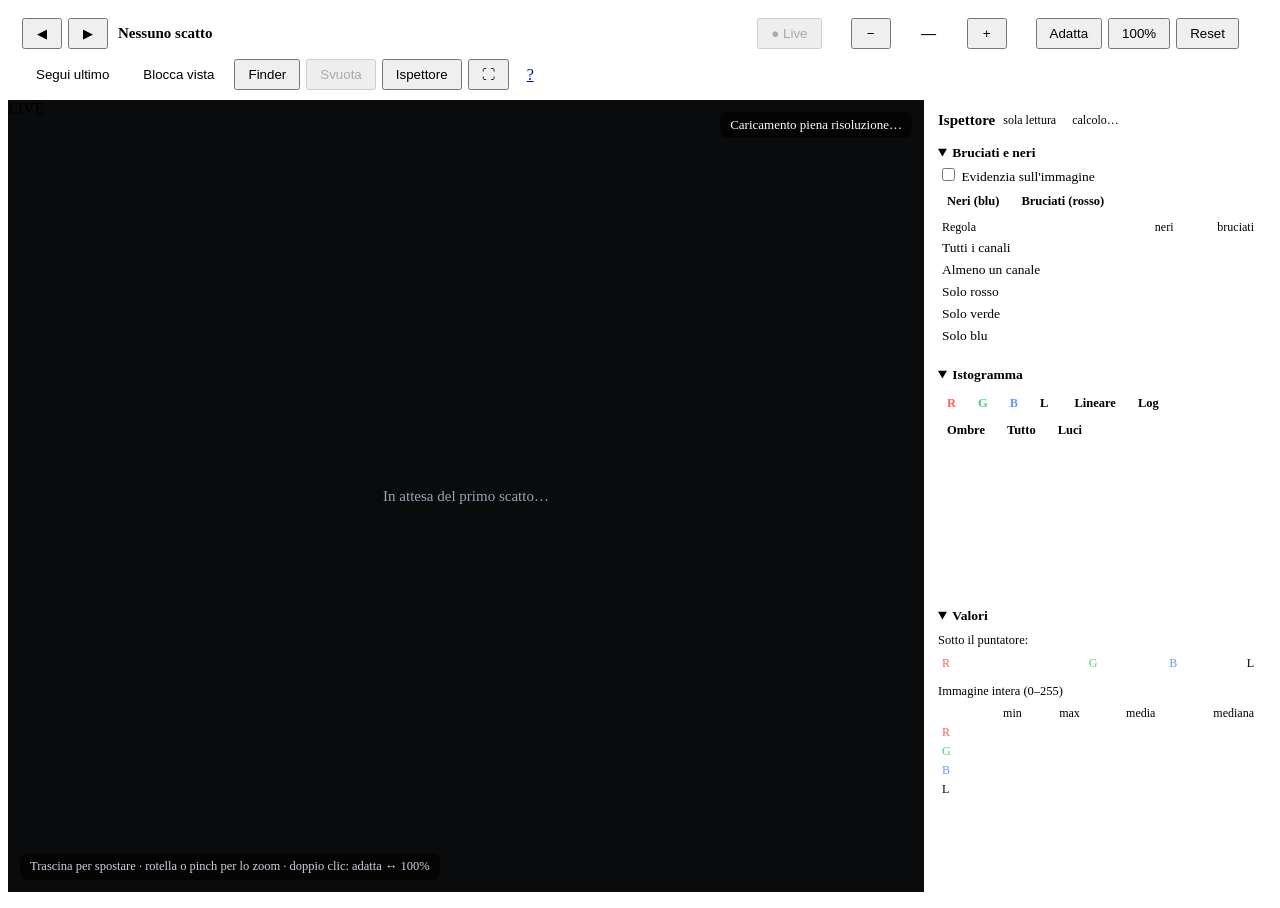
==== web/viewer.html @ 1d959c4a "Focus Stack 1.1.0: pile più affidabili, movimenti sicuri, firmware build 5, guida nell'app Comprende" ====
<!doctype html>
<html lang="it" data-theme="dark">
<head>
<meta charset="utf-8">
<meta name="viewport" content="width=device-width, initial-scale=1">
<title>Visualizzatore</title>
<meta name="theme-color" content="#0d1117">
<link rel="icon" href="/icon.svg" type="image/svg+xml">
<link rel="stylesheet" href="/style.css">
<style>
  html, body { height: 100%; overflow: hidden; }
  body { display: grid; grid-template-rows: auto 1fr auto; grid-template-columns: minmax(0, 1fr); }
  .vbar { display: flex; align-items: center; gap: 10px; padding: 10px 14px; background: var(--card);
    border-bottom: 1px solid var(--line); flex-wrap: wrap; }
  .vbar .group { display: flex; align-items: center; gap: 6px; flex-wrap: wrap; }
  .vbar .sep { width: 1px; height: 26px; background: var(--line); margin: 0 4px; }
  .vtitle { display: flex; flex-direction: column; min-width: 0; margin-right: auto; }
  .vtitle b { font-size: 15px; white-space: nowrap; overflow: hidden; text-overflow: ellipsis; }
  .vtitle span { font-size: 13px; color: var(--text-2); font-variant-numeric: tabular-nums; }
  .zoom-val { min-width: 64px; text-align: center; font-weight: 700; font-variant-numeric: tabular-nums; font-size: 15px; }
  .btn.vb { min-width: 40px; padding: 6px 12px; }
  .btn.vb[aria-pressed="true"] { background: var(--accent); color: var(--accent-ink); border-color: transparent; }
  .btn.vb#liveview[aria-pressed="true"] { background: transparent; border-color: var(--bad); color: var(--bad); }

  .stage { position: relative; overflow: hidden; background: #0a0b0d; cursor: grab; touch-action: none; user-select: none; -webkit-user-select: none; }
  :root[data-theme="light"] .stage { background: #2a2d33; }
  .stage.dragging { cursor: grabbing; }
  .stage img { position: absolute; left: 0; top: 0; transform-origin: 0 0; max-width: none; will-change: transform;
    -webkit-user-drag: none; image-rendering: auto; }
  .stage img.pixelated { image-rendering: pixelated; }
  .stage .msg { position: absolute; inset: 0; display: grid; place-items: center; color: #9aa4b2; font-size: 15px; pointer-events: none; }
  .loading { position: absolute; top: 12px; right: 12px; font-size: 13px; padding: 5px 10px; border-radius: 8px;
    background: rgba(0,0,0,.6); color: #fff; pointer-events: none; }
  .notice { position: absolute; top: 12px; left: 50%; transform: translateX(-50%); max-width: calc(100% - 24px);
    font-size: 14px; padding: 8px 14px; border-radius: 8px; background: var(--bad-strong); color: #fff; pointer-events: none; }
  .stage .live-badge { top: 12px; left: 12px; pointer-events: none; }
  .help { position: absolute; left: 12px; bottom: 12px; font-size: 12.5px; color: #c9d1dc; background: rgba(0,0,0,.55);
    padding: 6px 10px; border-radius: 8px; pointer-events: none; }

  .strip { display: flex; gap: 6px; overflow-x: auto; padding: 8px 10px; background: var(--card); border-top: 1px solid var(--line); }
  .strip button { flex: none; width: 92px; height: 62px; padding: 0; border-radius: 6px; border: 2px solid transparent;
    background: #000; cursor: pointer; position: relative; overflow: hidden; }
  .strip button img { width: 100%; height: 100%; object-fit: cover; display: block; }
  .strip button.active { border-color: var(--accent); }
  .strip button span { position: absolute; left: 3px; bottom: 2px; font-size: 11px; font-weight: 700; color: #fff;
    text-shadow: 0 1px 2px #000; font-variant-numeric: tabular-nums; }

  /* immagine + Ispettore a destra */
  .vmain { display: grid; grid-template-columns: minmax(0, 1fr) auto; min-height: 0; }
  .stage canvas.clipmask { position: absolute; left: 0; top: 0; transform-origin: 0 0; pointer-events: none; will-change: transform; }
  .stage canvas.clipmask.pixelated { image-rendering: pixelated; }
  .insp { width: 320px; overflow-y: auto; background: var(--card); border-left: 1px solid var(--line); padding: 12px 14px 18px;
    font-size: 13.5px; }
  .insp h3 { display: flex; align-items: center; gap: 8px; font-size: 15px; margin: 0 0 4px; }
  .insp h3 small { font-size: 12px; font-weight: 500; color: var(--muted); }
  .insp details { border-top: 1px solid var(--line); padding: 8px 0 4px; }
  .insp summary { cursor: pointer; font-weight: 650; color: var(--text); padding: 4px 0; }
  .insp .muted { color: var(--muted); font-size: 12.5px; line-height: 1.4; margin: 4px 0; }
  .insp .warn-note { color: var(--warn); font-size: 12.5px; line-height: 1.4; margin: 4px 0; }
  .insp .chips { display: flex; flex-wrap: wrap; gap: 4px; margin: 6px 0; }
  .insp .chip-btn { font: inherit; font-size: 12.5px; font-weight: 600; padding: 3px 9px; border-radius: 999px; cursor: pointer;
    background: var(--bg-2); color: var(--muted); border: 1px solid var(--line); }
  .insp .chip-btn[aria-pressed="true"] { color: var(--text); border-color: var(--accent); background: var(--accent-soft); }
  .insp .chip-btn:disabled { opacity: .45; cursor: not-allowed; }
  .insp table { width: 100%; border-collapse: collapse; font-variant-numeric: tabular-nums; }
  .insp th { font-weight: 500; color: var(--muted); font-size: 12px; text-align: right; padding: 2px 4px; }
  .insp th:first-child, .insp td:first-child { text-align: left; }
  .insp td { padding: 3px 4px; text-align: right; }
  .insp tr[data-rule] { cursor: pointer; }
  .insp tr[data-rule]:hover td { background: var(--bg-2); }
  .insp tr[data-rule][aria-selected="true"] td { background: var(--accent-soft); }
  .insp tr[data-rule][aria-selected="true"] td:first-child { font-weight: 650; }
  .insp td.bad-n { color: var(--bad); font-weight: 650; }
  .insp td.warn-n { color: #7fb0ff; font-weight: 650; }
  :root[data-theme="light"] .insp td.warn-n { color: #1f5fd1; }
  .insp label.check { font-size: 13.5px; margin: 4px 0; }
  .insp canvas.hist { width: 100%; height: 140px; display: block; background: var(--bg-2); border: 1px solid var(--line);
    border-radius: 8px; margin: 6px 0 4px; cursor: crosshair; }
  .insp .hover { display: grid; grid-template-columns: 1fr 1fr; gap: 1px 10px; font-variant-numeric: tabular-nums; font-size: 12.5px; }
  .insp .r { color: #ff6060; } .insp .g { color: #48d078; } .insp .b { color: #609cff; } .insp .l { color: var(--text-2); }
  :root[data-theme="light"] .insp .r { color: #c62828; } :root[data-theme="light"] .insp .g { color: #138a52; } :root[data-theme="light"] .insp .b { color: #1f5fd1; }
  @media (max-width: 760px) { .vmain { grid-template-columns: 1fr; grid-template-rows: 1fr auto; } .insp { width: auto; max-height: 45vh; border-left: 0; border-top: 1px solid var(--line); } }
</style>
</head>
<body>
<div class="vbar">
  <div class="group">
    <button class="btn ghost vb" id="prev" title="Scatto precedente (←)">◀</button>
    <button class="btn ghost vb" id="next" title="Scatto successivo (→)">▶</button>
  </div>
  <div class="vtitle">
    <b id="v-name">Nessuno scatto</b>
    <span id="v-meta"></span>
  </div>
  <div class="group">
    <button class="btn ghost vb" id="liveview" aria-pressed="false" disabled title="Live view della fotocamera, con zoom e spostamento (L)">● Live</button>
  </div>
  <span class="sep"></span>
  <div class="group">
    <button class="btn ghost vb" id="z-out" title="Zoom − (tasto −)">−</button>
    <span class="zoom-val" id="z-val">—</span>
    <button class="btn ghost vb" id="z-in" title="Zoom + (tasto +)">+</button>
  </div>
  <span class="sep"></span>
  <div class="group">
    <button class="btn ghost vb" id="z-fit" title="Adatta alla finestra (0)">Adatta</button>
    <button class="btn ghost vb" id="z-100" title="1 pixel immagine = 1 pixel schermo (1)">100%</button>
    <button class="btn ghost vb" id="z-reset" title="Reset vista (R)">Reset</button>
  </div>
  <span class="sep"></span>
  <div class="group">
    <button class="btn ghost vb" id="follow" aria-pressed="true" title="Mostra automaticamente ogni nuovo scatto (U)">Segui ultimo</button>
    <button class="btn ghost vb" id="lock" aria-pressed="true" title="Mantieni zoom e posizione cambiando scatto (K)">Blocca vista</button>
    <button class="btn ghost vb" id="reveal" title="Mostra il file nel Finder">Finder</button>
    <button class="btn ghost vb" id="clear" title="Ricomincia da capo: svuota il visualizzatore e prepara una sequenza nuova (i file restano nella cartella)" disabled>Svuota</button>
    <button class="btn ghost vb" id="insp-btn" aria-pressed="false" title="Istogramma, pixel bruciati e neri, valori (I)">Ispettore</button>
    <button class="btn ghost vb" id="fs" title="Schermo intero (F)">⛶</button>
    <a class="btn ghost vb guide-link" id="guide-btn" href="/guide/it.html#visualizzatore" target="fs-guide" title="Guida al visualizzatore" aria-label="Guida al visualizzatore">?</a>
  </div>
</div>

<div class="vmain">
<div class="stage" id="stage">
  <img id="img" alt="" draggable="false">
  <canvas class="clipmask hidden" id="clipmask" aria-hidden="true"></canvas>
  <div class="msg" id="msg">In attesa del primo scatto…</div>
  <div class="loading hidden" id="loading">Caricamento piena risoluzione…</div>
  <span class="live-badge hidden" id="live-badge">LIVE</span>
  <div class="notice hidden" id="notice" role="status"></div>
  <div class="help">Trascina per spostare · rotella o pinch per lo zoom · doppio clic: adatta ↔ 100%</div>
</div>

<aside class="insp hidden" id="insp" aria-label="Ispettore">
  <h3>Ispettore <small>sola lettura</small><span class="grow"></span><small class="hidden" id="insp-busy">calcolo…</small></h3>
  <p class="muted" id="insp-basis"></p>
  <p class="warn-note hidden" id="insp-note"></p>

  <details open>
    <summary>Bruciati e neri</summary>
    <label class="check"><input type="checkbox" id="insp-marks"> Evidenzia sull'immagine</label>
    <div class="chips">
      <button class="chip-btn" id="insp-lo" title="Mostra o nasconde i segni blu dei pixel neri">Neri (blu)</button>
      <button class="chip-btn" id="insp-hi" title="Mostra o nasconde i segni rossi dei pixel bruciati">Bruciati (rosso)</button>
    </div>
    <table id="insp-rules">
      <thead><tr><th title="Quali pixel contano come neri (canali a 0) o bruciati (canali a 255). Clic su una riga per sceglierla">Regola</th><th>neri</th><th>bruciati</th></tr></thead>
      <tbody>
        <tr data-rule="all" title="R, G e B tutti a 0 (nero vero) o tutti a 255 (bianco vero): lì non resta nessuna informazione. Un colore saturo non viene segnato"><td>Tutti i canali</td><td class="n"></td><td class="n"></td></tr>
        <tr data-rule="any" title="Basta un canale a 0 o a 255: segnala anche i colori saturi, dove l'informazione manca in un solo canale"><td>Almeno un canale</td><td class="n"></td><td class="n"></td></tr>
        <tr data-rule="r" title="Guarda un solo canale: a 0 o a 255, qualunque valore abbiano gli altri due"><td>Solo rosso</td><td class="n"></td><td class="n"></td></tr>
        <tr data-rule="g" title="Guarda un solo canale: a 0 o a 255, qualunque valore abbiano gli altri due"><td>Solo verde</td><td class="n"></td><td class="n"></td></tr>
        <tr data-rule="b" title="Guarda un solo canale: a 0 o a 255, qualunque valore abbiano gli altri due"><td>Solo blu</td><td class="n"></td><td class="n"></td></tr>
      </tbody>
    </table>
    <p class="muted" id="insp-count"></p>
  </details>

  <details open>
    <summary>Istogramma</summary>
    <div class="chips">
      <button class="chip-btn r" data-ch="0" title="Mostra o nasconde questo canale nell'istogramma">R</button>
      <button class="chip-btn g" data-ch="1" title="Mostra o nasconde questo canale nell'istogramma">G</button>
      <button class="chip-btn b" data-ch="2" title="Mostra o nasconde questo canale nell'istogramma">B</button>
      <button class="chip-btn l" data-ch="3" title="Luminosità: 0,21 R + 0,72 G + 0,07 B sui valori a 8 bit">L</button>
      <span class="grow"></span>
      <button class="chip-btn" data-scale="lin" title="Altezza delle barre proporzionale al numero di pixel">Lineare</button>
      <button class="chip-btn" data-scale="log" title="Scala logaritmica: rende visibili i livelli con pochi pixel accanto a quelli molto frequenti">Log</button>
    </div>
    <div class="chips">
      <button class="chip-btn" data-range="shadows" title="Ingrandisce i livelli da 0 a 15">Ombre</button>
      <button class="chip-btn" data-range="all" title="Tutti i livelli, da 0 a 255">Tutto</button>
      <button class="chip-btn" data-range="highlights" title="Ingrandisce i livelli da 240 a 255">Luci</button>
    </div>
    <canvas class="hist" id="insp-hist" title="Porta il puntatore su un livello per leggere quanti pixel ci sono"></canvas>
    <div class="muted" id="insp-level"></div>
    <div class="hover" id="insp-hover"><span class="r"></span><span class="g"></span><span class="b"></span><span class="l"></span></div>
  </details>

  <details open>
    <summary>Valori</summary>
    <p class="muted">Sotto il puntatore: <span id="insp-px-place"></span></p>
    <table><thead><tr><th class="r">R</th><th class="g">G</th><th class="b">B</th><th class="l">L</th></tr></thead>
      <tbody><tr id="insp-px"><td></td><td></td><td></td><td></td></tr></tbody></table>
    <p class="muted">Immagine intera (0–255)</p>
    <table id="insp-whole">
      <thead><tr><th></th><th>min</th><th>max</th><th>media</th><th>mediana</th></tr></thead>
      <tbody>
        <tr><th class="r">R</th><td></td><td></td><td></td><td></td></tr>
        <tr><th class="g">G</th><td></td><td></td><td></td><td></td></tr>
        <tr><th class="b">B</th><td></td><td></td><td></td><td></td></tr>
        <tr><th class="l">L</th><td></td><td></td><td></td><td></td></tr>
      </tbody>
    </table>
  </details>
</aside>
</div>

<div class="strip" id="strip"></div>

<script src="/lang.js"></script>
<script src="/i18n.js"></script>
<script src="/inspector.js"></script>
<script src="/viewer.js"></script>
</body>
</html>
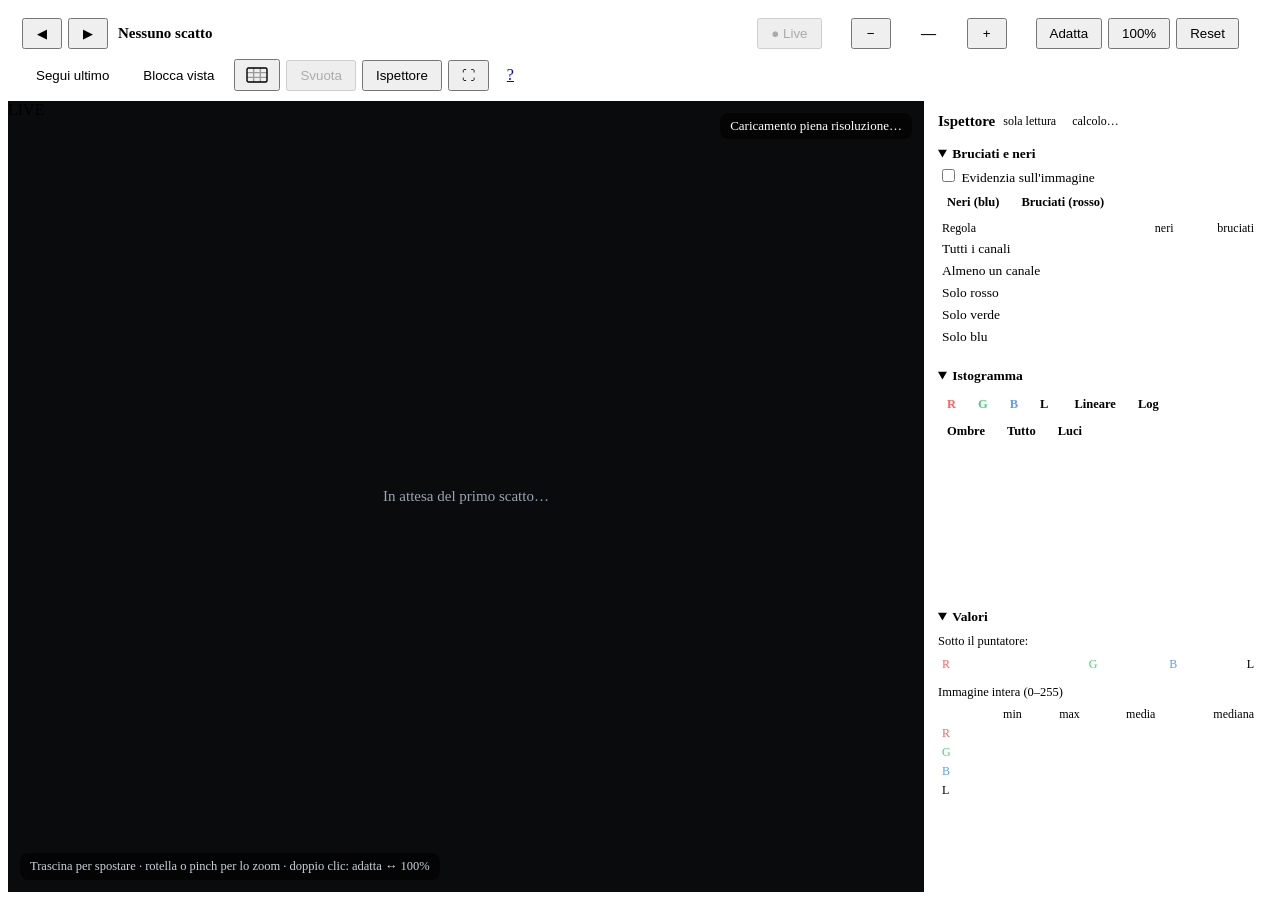
==== commit 8f27dd6a: "Focus Stack 1.1.2: guide di composizione, campi della pila più compatti, dark senza ritardo dello sp" ====
--- a/web/viewer.html
+++ b/web/viewer.html
@@ -49,6 +49,14 @@
   .vmain { display: grid; grid-template-columns: minmax(0, 1fr) auto; min-height: 0; }
   .stage canvas.clipmask { position: absolute; left: 0; top: 0; transform-origin: 0 0; pointer-events: none; will-change: transform; }
   .stage canvas.clipmask.pixelated { image-rendering: pixelated; }
+  /* guide di composizione: linee di 1 pixel fisico, in «differenza» così restano visibili su chiaro e su scuro */
+  .stage canvas.guides { position: absolute; left: 0; top: 0; pointer-events: none; mix-blend-mode: difference; }
+  .btn.vb.guides-btn { padding: 6px 10px; display: inline-flex; align-items: center; justify-content: center; }
+  .guides-btn svg { display: block; }
+  .guides-btn .g-thirds, .guides-btn .g-cross { display: none; }
+  .guides-btn[data-mode="thirds"] .g-thirds, .guides-btn[data-mode="both"] .g-thirds,
+  .guides-btn[data-mode="center"] .g-cross, .guides-btn[data-mode="both"] .g-cross { display: inline; }
+  .guides-btn[data-mode="off"] .g-thirds { display: inline; opacity: .35; }
   .insp { width: 320px; overflow-y: auto; background: var(--card); border-left: 1px solid var(--line); padding: 12px 14px 18px;
     font-size: 13.5px; }
   .insp h3 { display: flex; align-items: center; gap: 8px; font-size: 15px; margin: 0 0 4px; }
@@ -111,7 +119,13 @@
   <div class="group">
     <button class="btn ghost vb" id="follow" aria-pressed="true" title="Mostra automaticamente ogni nuovo scatto (U)">Segui ultimo</button>
     <button class="btn ghost vb" id="lock" aria-pressed="true" title="Mantieni zoom e posizione cambiando scatto (K)">Blocca vista</button>
-    <button class="btn ghost vb" id="reveal" title="Mostra il file nel Finder">Finder</button>
+    <button class="btn ghost vb guides-btn" id="guides" aria-pressed="false" data-mode="off" aria-label="Guide di composizione">
+      <svg viewBox="0 0 22 16" width="22" height="16" aria-hidden="true" fill="none" stroke="currentColor" stroke-width="1.4">
+        <rect x="1" y="1" width="20" height="14" rx="1.5"/>
+        <g class="g-thirds"><path d="M7.67 1v14M14.33 1v14M1 5.67h20M1 10.33h20"/></g>
+        <g class="g-cross" stroke-width="1.8"><path d="M11 4.5v7M7.5 8h7"/></g>
+      </svg>
+    </button>
     <button class="btn ghost vb" id="clear" title="Ricomincia da capo: svuota il visualizzatore e prepara una sequenza nuova (i file restano nella cartella)" disabled>Svuota</button>
     <button class="btn ghost vb" id="insp-btn" aria-pressed="false" title="Istogramma, pixel bruciati e neri, valori (I)">Ispettore</button>
     <button class="btn ghost vb" id="fs" title="Schermo intero (F)">⛶</button>
@@ -123,6 +137,7 @@
 <div class="stage" id="stage">
   <img id="img" alt="" draggable="false">
   <canvas class="clipmask hidden" id="clipmask" aria-hidden="true"></canvas>
+  <canvas class="guides hidden" id="guides-canvas" aria-hidden="true"></canvas>
   <div class="msg" id="msg">In attesa del primo scatto…</div>
   <div class="loading hidden" id="loading">Caricamento piena risoluzione…</div>
   <span class="live-badge hidden" id="live-badge">LIVE</span>
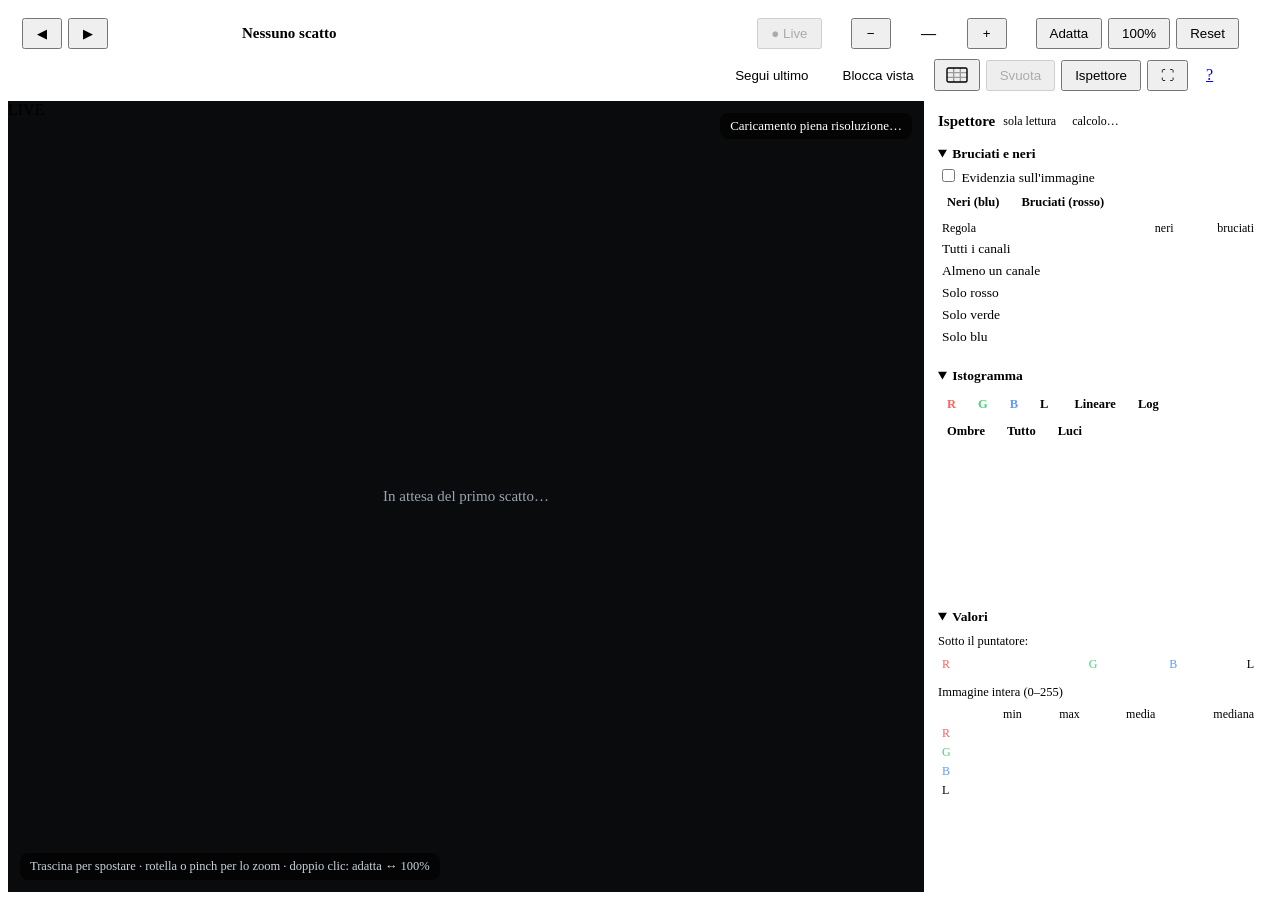
==== commit ab065b93: "Focus Stack 1.2.0: app nella sua finestra, impostazioni riordinate, firmware build 7 - App Swift (pa" ====
--- a/web/viewer.html
+++ b/web/viewer.html
@@ -10,11 +10,22 @@
 <style>
   html, body { height: 100%; overflow: hidden; }
   body { display: grid; grid-template-rows: auto 1fr auto; grid-template-columns: minmax(0, 1fr); }
-  .vbar { display: flex; align-items: center; gap: 10px; padding: 10px 14px; background: var(--card);
+  /* se la barra va a capo, i pulsanti della riga sotto restano allineati a destra */
+  .vbar { display: flex; align-items: center; justify-content: flex-end; gap: 10px; padding: 10px 14px; background: var(--card);
     border-bottom: 1px solid var(--line); flex-wrap: wrap; }
   .vbar .group { display: flex; align-items: center; gap: 6px; flex-wrap: wrap; }
   .vbar .sep { width: 1px; height: 26px; background: var(--line); margin: 0 4px; }
   .vtitle { display: flex; flex-direction: column; min-width: 0; margin-right: auto; }
+  /* contatore della pila: ultimo scatto fatto / totale, alto quanto le due righe del titolo */
+  .vcount { display: flex; flex-direction: column; justify-content: center; line-height: 1; padding: 0 14px 0 4px;
+    border-right: 1px solid var(--line); min-width: 96px; }
+  .vcount b { font-size: 32px; font-weight: 700; font-variant-numeric: tabular-nums; letter-spacing: -.02em; white-space: nowrap; }
+  .vcount b small { font-size: 19px; font-weight: 600; color: var(--text-2); }
+  .vcount em { font-style: normal; font-size: 11.5px; font-weight: 600; text-transform: uppercase; letter-spacing: .08em; color: var(--muted); margin-top: 5px; white-space: nowrap; }
+  .vcount.live em { color: var(--accent); }
+  /* avanzamento della pila: linea di 2 px lungo il bordo superiore della finestra */
+  .topline { position: fixed; left: 0; top: 0; height: 2px; width: 0; background: var(--accent); z-index: 30; transition: width .4s; pointer-events: none; }
+  @media (prefers-reduced-motion: reduce) { .topline { transition: none; } }
   .vtitle b { font-size: 15px; white-space: nowrap; overflow: hidden; text-overflow: ellipsis; }
   .vtitle span { font-size: 13px; color: var(--text-2); font-variant-numeric: tabular-nums; }
   .zoom-val { min-width: 64px; text-align: center; font-weight: 700; font-variant-numeric: tabular-nums; font-size: 15px; }
@@ -91,11 +102,13 @@
 </style>
 </head>
 <body>
+<div class="topline hidden" id="v-topline" role="progressbar" aria-label="Avanzamento della pila" aria-valuemin="0" aria-valuemax="100"></div>
 <div class="vbar">
   <div class="group">
     <button class="btn ghost vb" id="prev" title="Scatto precedente (←)">◀</button>
     <button class="btn ghost vb" id="next" title="Scatto successivo (→)">▶</button>
   </div>
+  <div class="vcount hidden" id="v-count"><b id="v-count-num"></b><em id="v-count-lbl"></em></div>
   <div class="vtitle">
     <b id="v-name">Nessuno scatto</b>
     <span id="v-meta"></span>
@@ -214,6 +227,7 @@
 
 <script src="/lang.js"></script>
 <script src="/i18n.js"></script>
+<script src="/native.js"></script>
 <script src="/inspector.js"></script>
 <script src="/viewer.js"></script>
 </body>
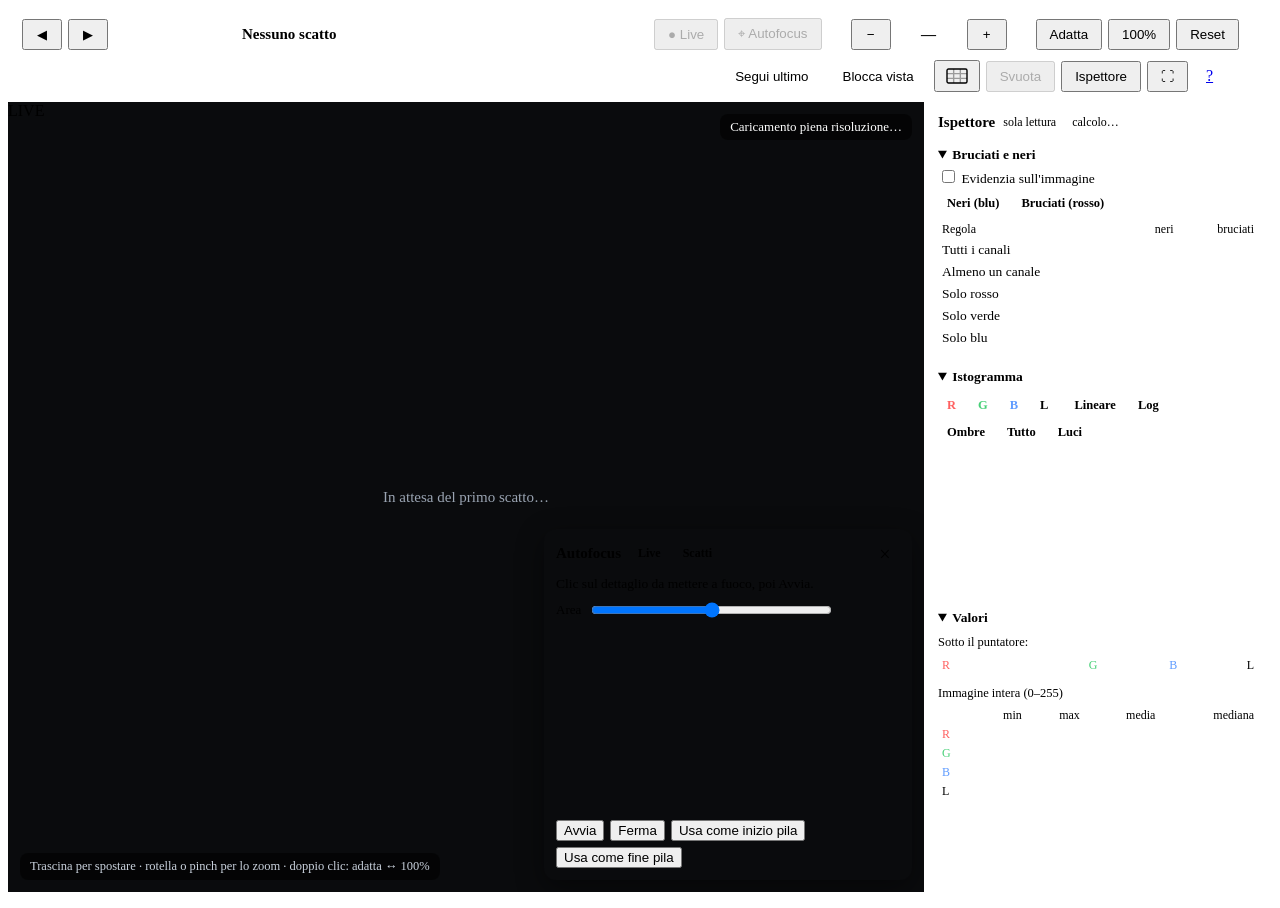
==== commit bd9dad90: "Focus Stack 1.3.0: autofocus su un punto, Rinomina dei profili ottici - Visualizzatore: ⌖ Autofocus " ====
--- a/web/viewer.html
+++ b/web/viewer.html
@@ -98,6 +98,50 @@
   .insp .hover { display: grid; grid-template-columns: 1fr 1fr; gap: 1px 10px; font-variant-numeric: tabular-nums; font-size: 12.5px; }
   .insp .r { color: #ff6060; } .insp .g { color: #48d078; } .insp .b { color: #609cff; } .insp .l { color: var(--text-2); }
   :root[data-theme="light"] .insp .r { color: #c62828; } :root[data-theme="light"] .insp .g { color: #138a52; } :root[data-theme="light"] .insp .b { color: #1f5fd1; }
+  /* autofocus: area scelta sull'immagine e pannello con la curva della nitidezza */
+  .stage.af-mode { cursor: crosshair; }
+  .stage.af-mode.dragging { cursor: grabbing; }
+  .af-roi { position: absolute; left: 0; top: 0; border: 2px solid var(--accent); border-radius: 2px; pointer-events: none;
+    box-shadow: 0 0 0 1px rgba(0,0,0,.75), inset 0 0 0 1px rgba(0,0,0,.75); }
+  .af-roi.running { border-style: dashed; }
+  .af-panel { position: absolute; right: 12px; bottom: 12px; width: 344px; max-width: calc(100% - 24px); z-index: 5;
+    background: var(--card); color: var(--text); border: 1px solid var(--line); border-radius: 12px; padding: 10px 12px 12px;
+    box-shadow: 0 8px 28px rgba(0,0,0,.45); font-size: 13.5px; cursor: default; }
+  .af-head { display: flex; align-items: center; gap: 8px; }
+  .af-head b { font-size: 15px; }
+  .af-head .grow { flex: 1; }
+  .af-x { font: inherit; font-size: 20px; line-height: 1; width: 30px; height: 30px; border-radius: 8px; border: 0; cursor: pointer;
+    background: transparent; color: var(--muted); }
+  .af-x:hover { background: var(--hover); color: var(--text); }
+  .af-src { display: inline-flex; gap: 4px; }
+  .af-src .chip-btn { font: inherit; font-size: 12px; font-weight: 600; padding: 2px 9px; border-radius: 999px; cursor: pointer;
+    background: var(--bg-2); color: var(--muted); border: 1px solid var(--line); }
+  .af-src .chip-btn[aria-pressed="true"] { color: var(--text); border-color: var(--accent); background: var(--accent-soft); }
+  .af-src .chip-btn:disabled { opacity: .45; cursor: not-allowed; }
+  .af-hint { color: var(--text-2); margin: 6px 0 4px; line-height: 1.4; }
+  .af-size { display: grid; grid-template-columns: auto 1fr auto; align-items: center; gap: 8px; flex-direction: row;
+    font-size: 13px; color: var(--text-2); margin: 6px 0; }
+  .af-size input { width: 100%; min-height: 0; padding: 0; accent-color: var(--accent); }
+  .af-size output { min-width: 62px; text-align: right; font-variant-numeric: tabular-nums; color: var(--text); font-weight: 600; }
+  .af-chart { display: block; width: 100%; height: auto; background: var(--bg-2); border: 1px solid var(--line); border-radius: 8px; margin: 6px 0; }
+  .af-chart text { font: 11px system-ui, -apple-system, sans-serif; fill: var(--muted); font-variant-numeric: tabular-nums; }
+  .af-chart .grid { stroke: var(--line); stroke-width: 1; }
+  .af-chart .curve { fill: none; stroke: var(--accent); stroke-width: 1.6; }
+  .af-chart .pt { fill: var(--accent); }
+  .af-chart .pt.coarse { fill: var(--bg-2); stroke: var(--accent); stroke-width: 2; }
+  .af-chart .pt.last { fill: var(--text); }
+  .af-chart .target { stroke: var(--text-2); stroke-width: 1; stroke-dasharray: 3 3; }
+  .af-chart .best { stroke: var(--ok); stroke-width: 2; }
+  .af-chart .verify { fill: var(--ok); stroke: var(--bg-2); stroke-width: 1.5; }
+  .af-chart .pt-hover { fill: none; stroke: var(--text); stroke-width: 1.5; }
+  .af-chart .tip-box { fill: var(--card-2); stroke: var(--line); }
+  .af-chart text.tip-txt { fill: var(--text); font-weight: 600; }
+  .af-chart text.best-lbl { fill: var(--ok); font-weight: 700; }
+  .af-status { font-variant-numeric: tabular-nums; line-height: 1.4; min-height: 1.4em; color: var(--text-2); }
+  .af-status.ok { color: var(--ok); font-weight: 650; }
+  .af-status.bad { color: var(--bad); }
+  .af-warn { color: var(--warn); margin: 4px 0 0; line-height: 1.4; }
+  .af-actions { display: flex; flex-wrap: wrap; gap: 6px; margin-top: 8px; }
   @media (max-width: 760px) { .vmain { grid-template-columns: 1fr; grid-template-rows: 1fr auto; } .insp { width: auto; max-height: 45vh; border-left: 0; border-top: 1px solid var(--line); } }
 </style>
 </head>
@@ -115,6 +159,7 @@
   </div>
   <div class="group">
     <button class="btn ghost vb" id="liveview" aria-pressed="false" disabled title="Live view della fotocamera, con zoom e spostamento (L)">● Live</button>
+    <button class="btn ghost vb" id="af-btn" aria-pressed="false" disabled title="Autofocus su un punto: clic sul dettaglio da mettere a fuoco (A)">⌖ Autofocus</button>
   </div>
   <span class="sep"></span>
   <div class="group">
@@ -156,6 +201,29 @@
   <span class="live-badge hidden" id="live-badge">LIVE</span>
   <div class="notice hidden" id="notice" role="status"></div>
   <div class="help">Trascina per spostare · rotella o pinch per lo zoom · doppio clic: adatta ↔ 100%</div>
+  <div class="af-roi hidden" id="af-roi" aria-hidden="true"></div>
+  <div class="af-panel hidden" id="af-panel" role="region" aria-label="Autofocus">
+    <div class="af-head">
+      <b>Autofocus</b>
+      <span class="af-src" role="group" aria-label="Immagini per l'autofocus">
+        <button class="chip-btn" data-af-src="live" title="Fotogrammi del live view: veloce (predefinito)">Live</button>
+        <button class="chip-btn" data-af-src="shot" title="Scatti veri: la misura più dettagliata, più lenta">Scatti</button>
+      </span>
+      <span class="grow"></span>
+      <button class="af-x" id="af-close" title="Chiudi l'autofocus (Esc)" aria-label="Chiudi l'autofocus">×</button>
+    </div>
+    <p class="af-hint" id="af-hint">Clic sul dettaglio da mettere a fuoco, poi Avvia.</p>
+    <label class="af-size">Area <input type="range" id="af-size" min="16" max="1024" step="8" aria-label="Lato dell'area in pixel"> <output id="af-size-val"></output></label>
+    <svg class="af-chart" id="af-chart" viewBox="0 0 320 150" role="img" aria-label="Curva della nitidezza per posizione"></svg>
+    <div class="af-status" id="af-status" role="status"></div>
+    <p class="af-warn hidden" id="af-warn"></p>
+    <div class="af-actions">
+      <button class="btn primary small" id="af-start">Avvia</button>
+      <button class="btn danger small hidden" id="af-stop">Ferma</button>
+      <button class="btn ghost small hidden" id="af-use-start" title="Scrive la posizione di fuoco come inizio della pila nella finestra principale">Usa come inizio pila</button>
+      <button class="btn ghost small hidden" id="af-use-end" title="Scrive la posizione di fuoco come fine della pila nella finestra principale">Usa come fine pila</button>
+    </div>
+  </div>
 </div>
 
 <aside class="insp hidden" id="insp" aria-label="Ispettore">
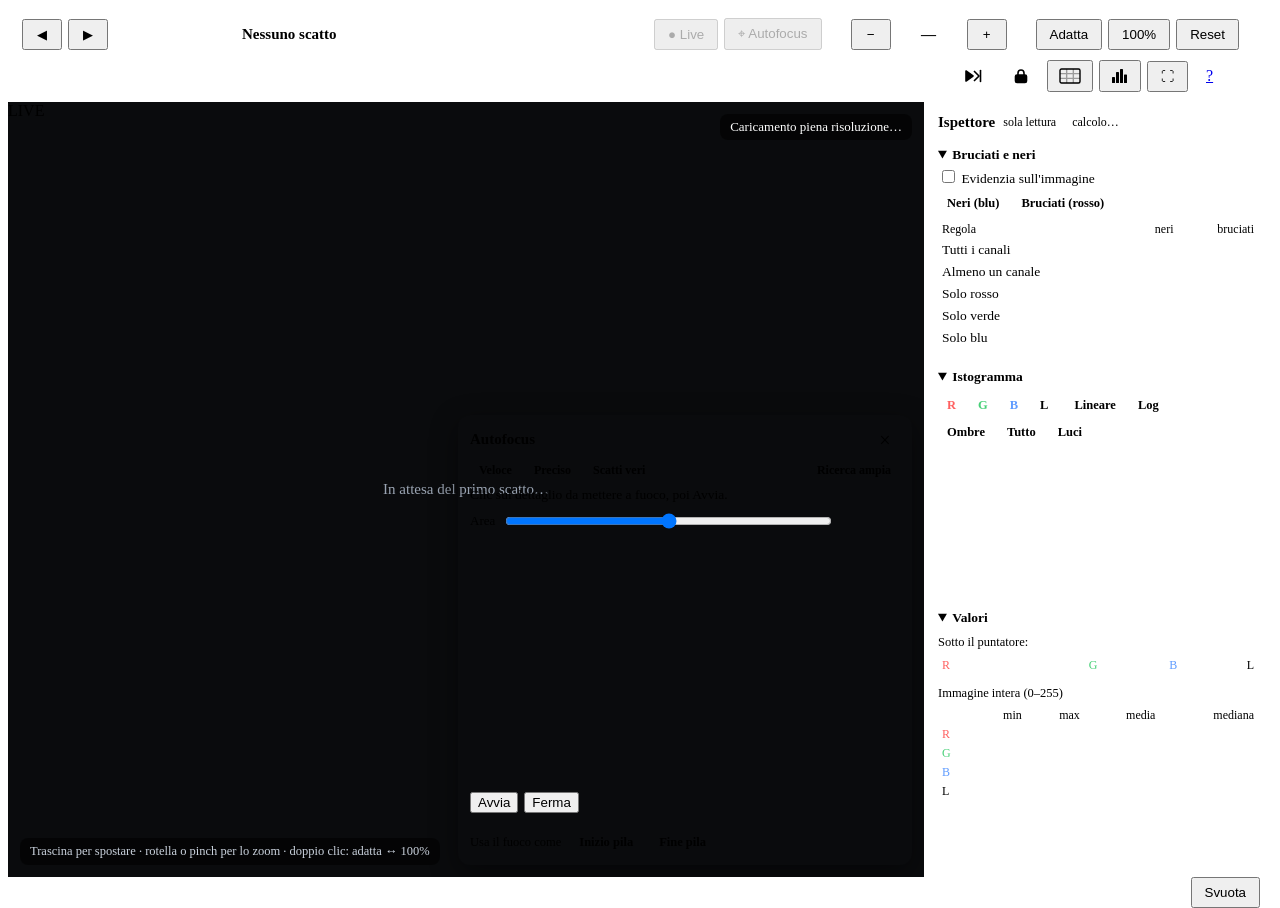
==== commit f311a529: "Focus Stack 1.3.1: modi dell'autofocus, escursione massima, live view e scatti veri - Autofocus: mod" ====
--- a/web/viewer.html
+++ b/web/viewer.html
@@ -48,7 +48,9 @@
   .help { position: absolute; left: 12px; bottom: 12px; font-size: 12.5px; color: #c9d1dc; background: rgba(0,0,0,.55);
     padding: 6px 10px; border-radius: 8px; pointer-events: none; }
 
-  .strip { display: flex; gap: 6px; overflow-x: auto; padding: 8px 10px; background: var(--card); border-top: 1px solid var(--line); }
+  .strip-row { display: flex; align-items: center; background: var(--card); border-top: 1px solid var(--line); min-width: 0; }
+  .strip-row #clear { flex: none; margin: 0 12px 0 4px; }
+  .strip { flex: 1; min-width: 0; display: flex; gap: 6px; overflow-x: auto; padding: 8px 10px; }
   .strip button { flex: none; width: 92px; height: 62px; padding: 0; border-radius: 6px; border: 2px solid transparent;
     background: #000; cursor: pointer; position: relative; overflow: hidden; }
   .strip button img { width: 100%; height: 100%; object-fit: cover; display: block; }
@@ -62,7 +64,8 @@
   .stage canvas.clipmask.pixelated { image-rendering: pixelated; }
   /* guide di composizione: linee di 1 pixel fisico, in «differenza» così restano visibili su chiaro e su scuro */
   .stage canvas.guides { position: absolute; left: 0; top: 0; pointer-events: none; mix-blend-mode: difference; }
-  .btn.vb.guides-btn { padding: 6px 10px; display: inline-flex; align-items: center; justify-content: center; }
+  .btn.vb.guides-btn, .btn.vb.icon-btn { padding: 6px 10px; display: inline-flex; align-items: center; justify-content: center; }
+  .icon-btn svg { display: block; }
   .guides-btn svg { display: block; }
   .guides-btn .g-thirds, .guides-btn .g-cross { display: none; }
   .guides-btn[data-mode="thirds"] .g-thirds, .guides-btn[data-mode="both"] .g-thirds,
@@ -104,7 +107,7 @@
   .af-roi { position: absolute; left: 0; top: 0; border: 2px solid var(--accent); border-radius: 2px; pointer-events: none;
     box-shadow: 0 0 0 1px rgba(0,0,0,.75), inset 0 0 0 1px rgba(0,0,0,.75); }
   .af-roi.running { border-style: dashed; }
-  .af-panel { position: absolute; right: 12px; bottom: 12px; width: 344px; max-width: calc(100% - 24px); z-index: 5;
+  .af-panel { position: absolute; right: 12px; bottom: 12px; width: 430px; max-width: calc(100% - 24px); z-index: 5;
     background: var(--card); color: var(--text); border: 1px solid var(--line); border-radius: 12px; padding: 10px 12px 12px;
     box-shadow: 0 8px 28px rgba(0,0,0,.45); font-size: 13.5px; cursor: default; }
   .af-head { display: flex; align-items: center; gap: 8px; }
@@ -113,7 +116,18 @@
   .af-x { font: inherit; font-size: 20px; line-height: 1; width: 30px; height: 30px; border-radius: 8px; border: 0; cursor: pointer;
     background: transparent; color: var(--muted); }
   .af-x:hover { background: var(--hover); color: var(--text); }
-  .af-src { display: inline-flex; gap: 4px; }
+  .af-src { display: flex; flex-wrap: wrap; align-items: center; gap: 4px; margin-top: 6px; }
+  .af-src .grow { flex: 1; }
+  .af-mode-sum { color: var(--muted); font-size: 12.5px; margin: 5px 0 0; }
+  /* corsa: la barra va da −escursione massima a +escursione massima attorno alla partenza */
+  .af-travel { margin: 8px 0 2px; }
+  .af-travel p { color: var(--text-2); font-size: 12.5px; line-height: 1.4; margin: 4px 0 0; font-variant-numeric: tabular-nums; }
+  .af-bar { position: relative; height: 10px; border-radius: 5px; background: var(--bg-2); border: 1px solid var(--line); overflow: hidden; }
+  .af-bar span { position: absolute; top: 0; bottom: 0; }
+  .af-bar .max { left: 0; right: 0; background: repeating-linear-gradient(135deg, transparent 0 4px, color-mix(in srgb, var(--warn) 22%, transparent) 4px 8px); }
+  .af-bar .plan { background: color-mix(in srgb, var(--accent) 30%, transparent); }
+  .af-bar .seen { background: color-mix(in srgb, var(--accent) 70%, transparent); }
+  .af-bar .now { width: 2px; margin-left: -1px; background: var(--text); }
   .af-src .chip-btn { font: inherit; font-size: 12px; font-weight: 600; padding: 2px 9px; border-radius: 999px; cursor: pointer;
     background: var(--bg-2); color: var(--muted); border: 1px solid var(--line); }
   .af-src .chip-btn[aria-pressed="true"] { color: var(--text); border-color: var(--accent); background: var(--accent-soft); }
@@ -129,12 +143,16 @@
   .af-chart .curve { fill: none; stroke: var(--accent); stroke-width: 1.6; }
   .af-chart .pt { fill: var(--accent); }
   .af-chart .pt.coarse { fill: var(--bg-2); stroke: var(--accent); stroke-width: 2; }
+  /* ricerca ampia finita: resta sullo sfondo, tenue, mentre il grafico ingrandisce la zona della passata fine */
+  .af-chart .old { pointer-events: none; }
   .af-chart .pt.last { fill: var(--text); }
   .af-chart .target { stroke: var(--text-2); stroke-width: 1; stroke-dasharray: 3 3; }
   .af-chart .best { stroke: var(--ok); stroke-width: 2; }
   .af-chart .verify { fill: var(--ok); stroke: var(--bg-2); stroke-width: 1.5; }
   .af-chart .pt-hover { fill: none; stroke: var(--text); stroke-width: 1.5; }
   .af-chart .tip-box { fill: var(--card-2); stroke: var(--line); }
+  .af-chart .cpt { fill: var(--warn); stroke: var(--bg-2); stroke-width: 1; }
+  .af-chart .ccurve { fill: none; stroke: var(--warn); stroke-width: 1.4; stroke-dasharray: 4 3; }
   .af-chart text.tip-txt { fill: var(--text); font-weight: 600; }
   .af-chart text.best-lbl { fill: var(--ok); font-weight: 700; }
   .af-status { font-variant-numeric: tabular-nums; line-height: 1.4; min-height: 1.4em; color: var(--text-2); }
@@ -142,6 +160,13 @@
   .af-status.bad { color: var(--bad); }
   .af-warn { color: var(--warn); margin: 4px 0 0; line-height: 1.4; }
   .af-actions { display: flex; flex-wrap: wrap; gap: 6px; margin-top: 8px; }
+  /* azioni secondarie, su una riga a parte e più piccole del pulsante principale */
+  .af-use { display: flex; flex-wrap: wrap; align-items: center; gap: 6px; margin-top: 10px; padding-top: 9px;
+    border-top: 1px solid var(--line); font-size: 12.5px; color: var(--text-2); }
+  .af-use span { margin-right: 2px; }
+  .af-use .chip-btn { font: inherit; font-size: 12.5px; font-weight: 600; padding: 3px 10px; border-radius: 999px; cursor: pointer;
+    background: var(--bg-2); color: var(--text); border: 1px solid var(--line); }
+  .af-use .chip-btn:hover { border-color: var(--accent); }
   @media (max-width: 760px) { .vmain { grid-template-columns: 1fr; grid-template-rows: 1fr auto; } .insp { width: auto; max-height: 45vh; border-left: 0; border-top: 1px solid var(--line); } }
 </style>
 </head>
@@ -175,8 +200,17 @@
   </div>
   <span class="sep"></span>
   <div class="group">
-    <button class="btn ghost vb" id="follow" aria-pressed="true" title="Mostra automaticamente ogni nuovo scatto (U)">Segui ultimo</button>
-    <button class="btn ghost vb" id="lock" aria-pressed="true" title="Mantieni zoom e posizione cambiando scatto (K)">Blocca vista</button>
+    <!-- icone al posto dei nomi (meno ingombro); il nome resta nel suggerimento e per i lettori di schermo -->
+    <button class="btn ghost vb icon-btn" id="follow" aria-pressed="true" aria-label="Segui ultimo" title="Segui ultimo: mostra automaticamente ogni nuovo scatto (U)">
+      <svg viewBox="0 0 20 16" width="20" height="16" aria-hidden="true" fill="none" stroke="currentColor" stroke-width="1.6" stroke-linejoin="round">
+        <path d="M3 3l7 5-7 5z" fill="currentColor"/><path d="M11 3l5 5-5 5"/><path d="M17.5 2.5v11" stroke-linecap="round"/>
+      </svg>
+    </button>
+    <button class="btn ghost vb icon-btn" id="lock" aria-pressed="true" aria-label="Blocca vista" title="Blocca vista: mantieni zoom e posizione cambiando scatto (K)">
+      <svg viewBox="0 0 16 16" width="16" height="16" aria-hidden="true" fill="none" stroke="currentColor" stroke-width="1.6">
+        <rect x="2.5" y="7" width="11" height="7.5" rx="1.5" fill="currentColor"/><path d="M5 7V5a3 3 0 0 1 6 0v2"/>
+      </svg>
+    </button>
     <button class="btn ghost vb guides-btn" id="guides" aria-pressed="false" data-mode="off" aria-label="Guide di composizione">
       <svg viewBox="0 0 22 16" width="22" height="16" aria-hidden="true" fill="none" stroke="currentColor" stroke-width="1.4">
         <rect x="1" y="1" width="20" height="14" rx="1.5"/>
@@ -184,8 +218,12 @@
         <g class="g-cross" stroke-width="1.8"><path d="M11 4.5v7M7.5 8h7"/></g>
       </svg>
     </button>
-    <button class="btn ghost vb" id="clear" title="Ricomincia da capo: svuota il visualizzatore e prepara una sequenza nuova (i file restano nella cartella)" disabled>Svuota</button>
-    <button class="btn ghost vb" id="insp-btn" aria-pressed="false" title="Istogramma, pixel bruciati e neri, valori (I)">Ispettore</button>
+    <button class="btn ghost vb icon-btn" id="insp-btn" aria-pressed="false" aria-label="Ispettore" title="Ispettore: istogramma, pixel bruciati e neri, valori (I)">
+      <svg viewBox="0 0 18 16" width="18" height="16" aria-hidden="true" fill="currentColor">
+        <rect x="1" y="9" width="3" height="6" rx=".6"/><rect x="5" y="4" width="3" height="11" rx=".6"/>
+        <rect x="9" y="1" width="3" height="14" rx=".6"/><rect x="13" y="6.5" width="3" height="8.5" rx=".6"/>
+      </svg>
+    </button>
     <button class="btn ghost vb" id="fs" title="Schermo intero (F)">⛶</button>
     <a class="btn ghost vb guide-link" id="guide-btn" href="/guide/it.html#visualizzatore" target="fs-guide" title="Guida al visualizzatore" aria-label="Guida al visualizzatore">?</a>
   </div>
@@ -205,23 +243,37 @@
   <div class="af-panel hidden" id="af-panel" role="region" aria-label="Autofocus">
     <div class="af-head">
       <b>Autofocus</b>
-      <span class="af-src" role="group" aria-label="Immagini per l'autofocus">
-        <button class="chip-btn" data-af-src="live" title="Fotogrammi del live view: veloce (predefinito)">Live</button>
-        <button class="chip-btn" data-af-src="shot" title="Scatti veri: la misura più dettagliata, più lenta">Scatti</button>
-      </span>
       <span class="grow"></span>
       <button class="af-x" id="af-close" title="Chiudi l'autofocus (Esc)" aria-label="Chiudi l'autofocus">×</button>
     </div>
+    <div class="af-src" role="group" aria-label="Modo dell'autofocus">
+      <button class="chip-btn" data-af-mode="fast" title="Solo il live view: il più veloce" data-i18n-skip>Veloce</button>
+      <button class="chip-btn" data-af-mode="precise" title="Live view, poi conferma con scatti veri (predefinito)">Preciso</button>
+      <button class="chip-btn" data-af-mode="shots" title="Tutta la scansione con scatti veri: il più sicuro, il più lento">Scatti veri</button>
+      <span class="grow"></span>
+      <button class="chip-btn" id="af-coarse-chip" title="Ricerca ampia prima della passata fine, se l'immagine è tutta sfocata">Ricerca ampia</button>
+    </div>
+    <p class="af-mode-sum" id="af-mode-sum"></p>
     <p class="af-hint" id="af-hint">Clic sul dettaglio da mettere a fuoco, poi Avvia.</p>
     <label class="af-size">Area <input type="range" id="af-size" min="16" max="1024" step="8" aria-label="Lato dell'area in pixel"> <output id="af-size-val"></output></label>
-    <svg class="af-chart" id="af-chart" viewBox="0 0 320 150" role="img" aria-label="Curva della nitidezza per posizione"></svg>
+    <div class="af-travel" id="af-travel">
+      <div class="af-bar" id="af-bar" aria-hidden="true">
+        <span class="max"></span><span class="plan" id="af-bar-plan"></span><span class="seen" id="af-bar-seen"></span>
+        <span class="now" id="af-bar-now"></span>
+      </div>
+      <p id="af-travel-txt"></p>
+    </div>
+    <svg class="af-chart" id="af-chart" viewBox="0 0 400 190" role="img" aria-label="Curva della nitidezza per posizione"></svg>
     <div class="af-status" id="af-status" role="status"></div>
     <p class="af-warn hidden" id="af-warn"></p>
     <div class="af-actions">
       <button class="btn primary small" id="af-start">Avvia</button>
       <button class="btn danger small hidden" id="af-stop">Ferma</button>
-      <button class="btn ghost small hidden" id="af-use-start" title="Scrive la posizione di fuoco come inizio della pila nella finestra principale">Usa come inizio pila</button>
-      <button class="btn ghost small hidden" id="af-use-end" title="Scrive la posizione di fuoco come fine della pila nella finestra principale">Usa come fine pila</button>
+    </div>
+    <div class="af-use hidden" id="af-use">
+      <span>Usa il fuoco come</span>
+      <button class="chip-btn" id="af-use-start" title="Scrive la posizione di fuoco come inizio della pila nella finestra principale">Inizio pila</button>
+      <button class="chip-btn" id="af-use-end" title="Scrive la posizione di fuoco come fine della pila nella finestra principale">Fine pila</button>
     </div>
   </div>
 </div>
@@ -291,7 +343,11 @@
 </aside>
 </div>
 
-<div class="strip" id="strip"></div>
+<div class="strip-row">
+  <div class="strip" id="strip"></div>
+  <!-- Svuota sta con le miniature e compare solo quando ce ne sono -->
+  <button class="btn ghost vb hidden" id="clear" title="Ricomincia da capo: svuota il visualizzatore e prepara una sequenza nuova (i file restano nella cartella)">Svuota</button>
+</div>
 
 <script src="/lang.js"></script>
 <script src="/i18n.js"></script>
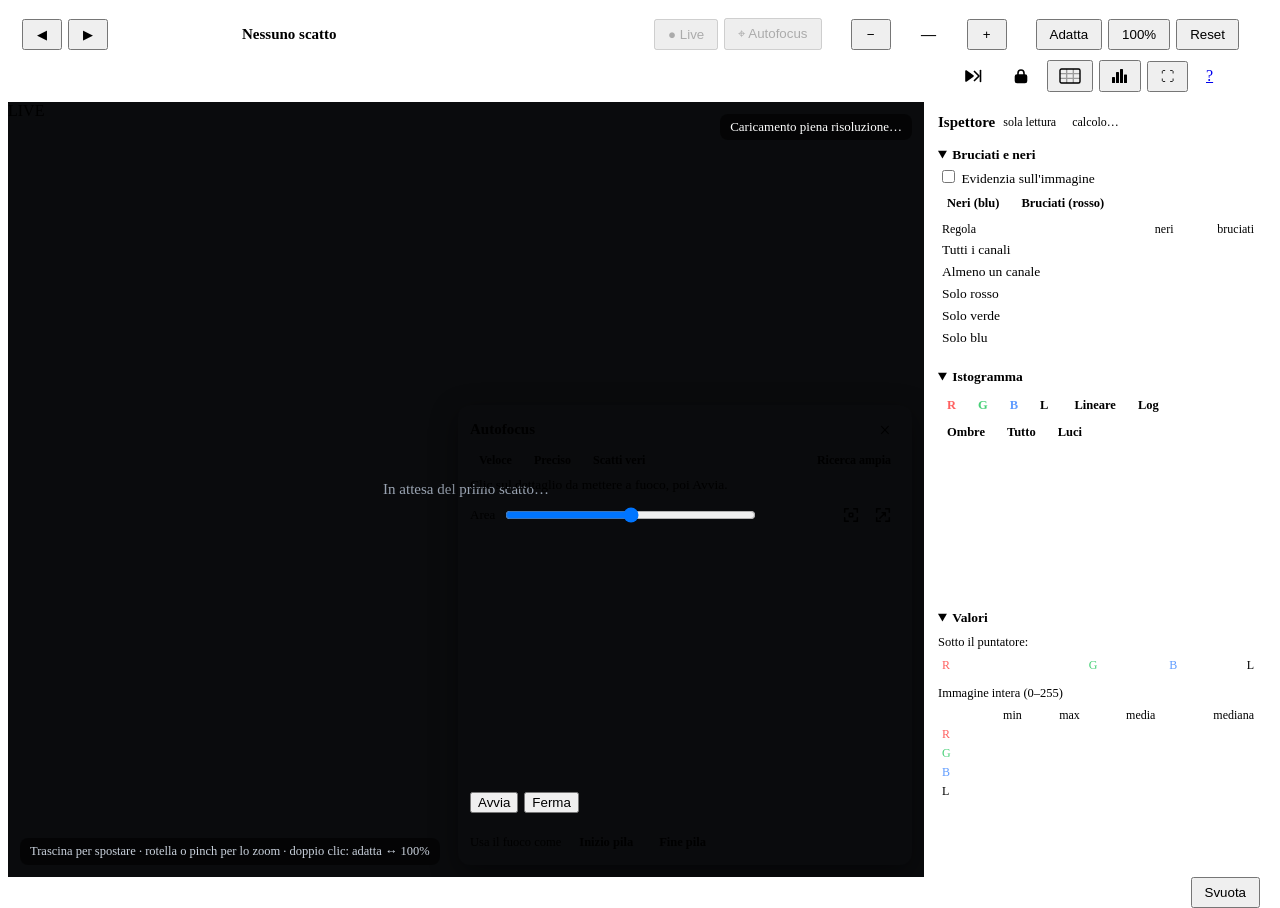
==== commit c6a1afdd: "Autofocus: area fissa o che segue il soggetto Pannello Autofocus: due icone accanto ad «Area» (fissa" ====
--- a/web/viewer.html
+++ b/web/viewer.html
@@ -133,6 +133,14 @@
   .af-src .chip-btn[aria-pressed="true"] { color: var(--text); border-color: var(--accent); background: var(--accent-soft); }
   .af-src .chip-btn:disabled { opacity: .45; cursor: not-allowed; }
   .af-hint { color: var(--text-2); margin: 6px 0 4px; line-height: 1.4; }
+  .af-size-row { display: flex; align-items: center; gap: 10px; }
+  .af-size-row .af-size { flex: 1; min-width: 0; }
+  .af-track { display: inline-flex; gap: 2px; padding: 2px; border-radius: 9px; background: var(--bg-2); border: 1px solid var(--line); flex: none; }
+  .af-track .ico-btn { width: 30px; height: 26px; padding: 0; border: 0; border-radius: 7px; background: none; color: var(--muted);
+    cursor: pointer; display: inline-flex; align-items: center; justify-content: center; }
+  .af-track .ico-btn svg { width: 18px; height: 18px; fill: none; stroke: currentColor; stroke-width: 1.6; stroke-linecap: round; stroke-linejoin: round; }
+  .af-track .ico-btn[aria-pressed="true"] { background: var(--accent-soft); color: var(--text); box-shadow: inset 0 0 0 1px var(--accent); }
+  .af-track .ico-btn:disabled { opacity: .45; cursor: not-allowed; }
   .af-size { display: grid; grid-template-columns: auto 1fr auto; align-items: center; gap: 8px; flex-direction: row;
     font-size: 13px; color: var(--text-2); margin: 6px 0; }
   .af-size input { width: 100%; min-height: 0; padding: 0; accent-color: var(--accent); }
@@ -255,7 +263,17 @@
     </div>
     <p class="af-mode-sum" id="af-mode-sum"></p>
     <p class="af-hint" id="af-hint">Clic sul dettaglio da mettere a fuoco, poi Avvia.</p>
-    <label class="af-size">Area <input type="range" id="af-size" min="16" max="1024" step="8" aria-label="Lato dell'area in pixel"> <output id="af-size-val"></output></label>
+    <div class="af-size-row">
+      <label class="af-size">Area <input type="range" id="af-size" min="16" max="1024" step="8" aria-label="Lato dell'area in pixel"> <output id="af-size-val"></output></label>
+      <span class="af-track" role="group" aria-label="Area durante la misura">
+        <button class="ico-btn" data-af-track="0" title="Area fissa: misura sempre lo stesso punto dell'immagine" aria-label="Area fissa">
+          <svg viewBox="0 0 20 20" aria-hidden="true"><path d="M3 7V3h4M13 3h4v4M17 13v4h-4M7 17H3v-4"/><rect x="8" y="8" width="4" height="4" rx=".5"/></svg>
+        </button>
+        <button class="ico-btn" data-af-track="1" title="Segue il soggetto: l'area si sposta con il soggetto quando l'immagine scorre mentre il fuoco cambia (macro)" aria-label="Segue il soggetto">
+          <svg viewBox="0 0 20 20" aria-hidden="true"><path d="M3 7V3h4M13 3h4v4M17 13v4h-4M7 17H3v-4"/><path d="M6.5 13.5l6-6M9 7.5h3.5V11"/></svg>
+        </button>
+      </span>
+    </div>
     <div class="af-travel" id="af-travel">
       <div class="af-bar" id="af-bar" aria-hidden="true">
         <span class="max"></span><span class="plan" id="af-bar-plan"></span><span class="seen" id="af-bar-seen"></span>
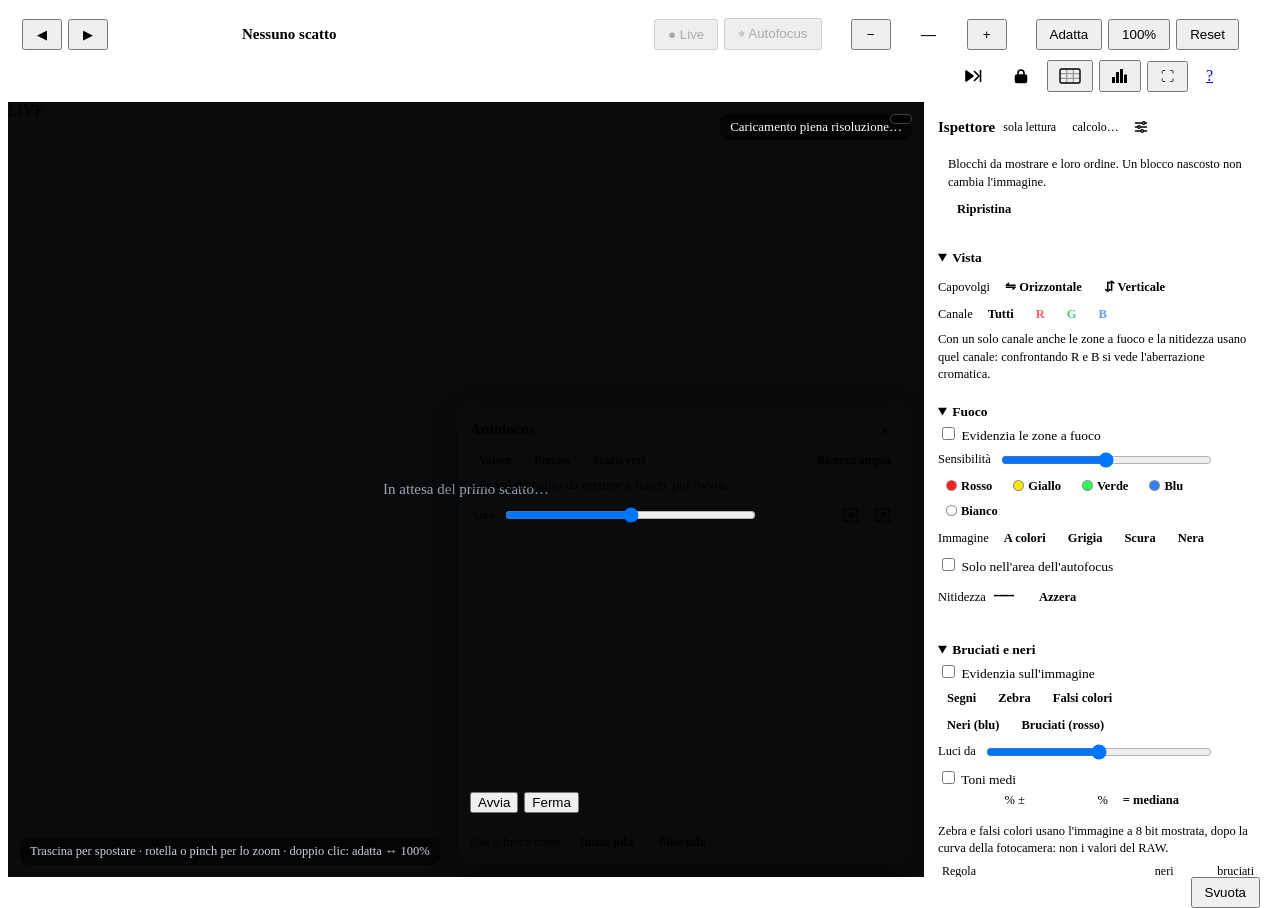
==== commit 93db7a9d: "Focus Stack 1.4.3: zone a fuoco, zebra, falsi colori, forma d'onda e vista nell'Ispettore; passo del" ====
--- a/web/viewer.html
+++ b/web/viewer.html
@@ -62,6 +62,10 @@
   .vmain { display: grid; grid-template-columns: minmax(0, 1fr) auto; min-height: 0; }
   .stage canvas.clipmask { position: absolute; left: 0; top: 0; transform-origin: 0 0; pointer-events: none; will-change: transform; }
   .stage canvas.clipmask.pixelated { image-rendering: pixelated; }
+  /* vista capovolta o su un solo canale (Ispettore › Vista): etichetta in alto a destra, clic = immagine normale */
+  .stage .view-badge { position: absolute; top: 12px; right: 12px; z-index: 4; font: inherit; font-size: 12.5px; font-weight: 600;
+    padding: 4px 10px; border-radius: 999px; border: 1px solid rgba(255,255,255,.25); background: rgba(0,0,0,.62); color: #fff; cursor: pointer; }
+  .stage .view-badge:hover { background: rgba(0,0,0,.8); }
   /* guide di composizione: linee di 1 pixel fisico, in «differenza» così restano visibili su chiaro e su scuro */
   .stage canvas.guides { position: absolute; left: 0; top: 0; pointer-events: none; mix-blend-mode: difference; }
   .btn.vb.guides-btn, .btn.vb.icon-btn { padding: 6px 10px; display: inline-flex; align-items: center; justify-content: center; }
@@ -96,6 +100,34 @@
   .insp td.warn-n { color: #7fb0ff; font-weight: 650; }
   :root[data-theme="light"] .insp td.warn-n { color: #1f5fd1; }
   .insp label.check { font-size: 13.5px; margin: 4px 0; }
+  .insp .insp-row { display: grid; grid-template-columns: auto 1fr 3.2em; align-items: center; gap: 8px; margin: 6px 0; font-size: 12.5px; color: var(--muted); }
+  .insp .insp-row b { color: var(--text); font-variant-numeric: tabular-nums; text-align: right; font-weight: 600; }
+  .insp .insp-row input[type=range] { width: 100%; }
+  .insp .chips .lbl { font-size: 12.5px; color: var(--muted); align-self: center; margin-right: 2px; }
+  .insp .chip-btn i { display: inline-block; width: 9px; height: 9px; border-radius: 50%; margin-right: 5px; vertical-align: 0;
+    box-shadow: 0 0 0 1px rgba(0,0,0,.45); }
+  .insp .mid-row { display: flex; flex-wrap: wrap; align-items: center; gap: 4px 6px; font-size: 12.5px; color: var(--muted); margin: 2px 0 4px; }
+  .insp .mid-row input.num { width: 4.2em; font: inherit; padding: 2px 4px; background: var(--bg-2); color: var(--text);
+    border: 1px solid var(--line); border-radius: 6px; text-align: right; }
+  .insp .mid-row input:disabled { opacity: .5; }
+  .insp .sharp-head { display: flex; align-items: baseline; gap: 8px; margin-top: 8px; }
+  .insp .sharp-head span:first-child { font-size: 12.5px; color: var(--muted); }
+  .insp .sharp-head b { font-size: 20px; font-variant-numeric: tabular-nums; }
+  .insp .sharp-bar { height: 8px; border-radius: 4px; background: var(--bg-2); border: 1px solid var(--line); overflow: hidden; margin: 6px 0 2px; }
+  .insp .sharp-bar i { display: block; height: 100%; width: 0; background: var(--accent); transition: width .15s; }
+  .insp .sharp-bar i.top { background: var(--ok, #3fb950); }
+  .insp .insp-cfg-btn { display: inline-flex; align-items: center; justify-content: center; width: 28px; height: 26px; padding: 0;
+    border-radius: 7px; border: 1px solid var(--line); background: var(--bg-2); color: var(--muted); cursor: pointer; }
+  .insp .insp-cfg-btn:hover, .insp .insp-cfg-btn[aria-expanded="true"] { color: var(--text); border-color: var(--accent); }
+  .insp .insp-cfg { border: 1px solid var(--line); border-radius: 10px; padding: 6px 10px 10px; margin: 6px 0 8px; background: var(--bg-2); }
+  .insp .insp-cfg ul { list-style: none; margin: 4px 0 8px; padding: 0; }
+  .insp .insp-cfg li { display: flex; align-items: center; gap: 4px; padding: 2px 0; }
+  .insp .insp-cfg li label { flex: 1; margin: 0; }
+  .insp .insp-cfg .mv { padding: 1px 8px; }
+  .insp canvas.wave { width: 100%; height: 150px; display: block; border: 1px solid var(--line); border-radius: 8px; margin: 6px 0 4px; background: #0c0f14; }
+  .insp .fc-legend { display: grid; grid-template-columns: 1fr auto; gap: 3px 10px; font-size: 12.5px; margin: 6px 0; }
+  .insp .fc-legend i { display: inline-block; width: 12px; height: 10px; border-radius: 2px; margin-right: 5px; vertical-align: -1px; }
+  .insp .fc-legend em { font-style: normal; color: var(--muted); font-variant-numeric: tabular-nums; text-align: right; }
   .insp canvas.hist { width: 100%; height: 140px; display: block; background: var(--bg-2); border: 1px solid var(--line);
     border-radius: 8px; margin: 6px 0 4px; cursor: crosshair; }
   .insp .hover { display: grid; grid-template-columns: 1fr 1fr; gap: 1px 10px; font-variant-numeric: tabular-nums; font-size: 12.5px; }
@@ -110,7 +142,10 @@
   .af-panel { position: absolute; right: 12px; bottom: 12px; width: 430px; max-width: calc(100% - 24px); z-index: 5;
     background: var(--card); color: var(--text); border: 1px solid var(--line); border-radius: 12px; padding: 10px 12px 12px;
     box-shadow: 0 8px 28px rgba(0,0,0,.45); font-size: 13.5px; cursor: default; }
-  .af-head { display: flex; align-items: center; gap: 8px; }
+  .af-head { display: flex; align-items: center; gap: 8px; cursor: grab; touch-action: none; user-select: none;
+    -webkit-user-select: none; margin: -10px -12px 0; padding: 10px 12px 0; }
+  .af-panel.dragging, .af-panel.dragging .af-head { cursor: grabbing; }
+  .af-panel.dragging { box-shadow: 0 12px 36px rgba(0,0,0,.55); }
   .af-head b { font-size: 15px; }
   .af-head .grow { flex: 1; }
   .af-x { font: inherit; font-size: 20px; line-height: 1; width: 30px; height: 30px; border-radius: 8px; border: 0; cursor: pointer;
@@ -241,15 +276,23 @@
 <div class="stage" id="stage">
   <img id="img" alt="" draggable="false">
   <canvas class="clipmask hidden" id="clipmask" aria-hidden="true"></canvas>
+  <canvas class="clipmask hidden" id="inspview" aria-hidden="true"></canvas>
   <canvas class="guides hidden" id="guides-canvas" aria-hidden="true"></canvas>
   <div class="msg" id="msg">In attesa del primo scatto…</div>
   <div class="loading hidden" id="loading">Caricamento piena risoluzione…</div>
   <span class="live-badge hidden" id="live-badge">LIVE</span>
+  <button class="view-badge hidden" id="view-badge" title="Vista cambiata nell'Ispettore (blocco Vista). Clic: torna all'immagine normale"></button>
+  <!-- un solo canale in grigio (Ispettore › Vista): filtri SVG usati dal CSS dell'immagine -->
+  <svg width="0" height="0" style="position:absolute" aria-hidden="true">
+    <filter id="insp-ch-r" color-interpolation-filters="sRGB"><feColorMatrix type="matrix" values="1 0 0 0 0  1 0 0 0 0  1 0 0 0 0  0 0 0 1 0"/></filter>
+    <filter id="insp-ch-g" color-interpolation-filters="sRGB"><feColorMatrix type="matrix" values="0 1 0 0 0  0 1 0 0 0  0 1 0 0 0  0 0 0 1 0"/></filter>
+    <filter id="insp-ch-b" color-interpolation-filters="sRGB"><feColorMatrix type="matrix" values="0 0 1 0 0  0 0 1 0 0  0 0 1 0 0  0 0 0 1 0"/></filter>
+  </svg>
   <div class="notice hidden" id="notice" role="status"></div>
   <div class="help">Trascina per spostare · rotella o pinch per lo zoom · doppio clic: adatta ↔ 100%</div>
   <div class="af-roi hidden" id="af-roi" aria-hidden="true"></div>
   <div class="af-panel hidden" id="af-panel" role="region" aria-label="Autofocus">
-    <div class="af-head">
+    <div class="af-head" id="af-head" title="Trascina per spostare il pannello · doppio clic: torna nell'angolo">
       <b>Autofocus</b>
       <span class="grow"></span>
       <button class="af-x" id="af-close" title="Chiudi l'autofocus (Esc)" aria-label="Chiudi l'autofocus">×</button>
@@ -297,17 +340,95 @@
 </div>
 
 <aside class="insp hidden" id="insp" aria-label="Ispettore">
-  <h3>Ispettore <small>sola lettura</small><span class="grow"></span><small class="hidden" id="insp-busy">calcolo…</small></h3>
+  <h3>Ispettore <small>sola lettura</small><span class="grow"></span><small class="hidden" id="insp-busy">calcolo…</small>
+    <button class="insp-cfg-btn" id="insp-cfg" aria-expanded="false" aria-controls="insp-cfg-panel" aria-label="Blocchi dell'Ispettore" title="Scegli quali blocchi mostrare e in che ordine">
+      <svg viewBox="0 0 20 20" width="16" height="16" aria-hidden="true" fill="none" stroke="currentColor" stroke-width="1.6" stroke-linecap="round">
+        <path d="M3 5h9M15 5h2M3 10h3M9 10h8M3 15h7M13 15h4"/><circle cx="13.5" cy="5" r="1.6"/><circle cx="7.5" cy="10" r="1.6"/><circle cx="11.5" cy="15" r="1.6"/>
+      </svg>
+    </button>
+  </h3>
+  <div class="insp-cfg hidden" id="insp-cfg-panel">
+    <p class="muted">Blocchi da mostrare e loro ordine. Un blocco nascosto non cambia l'immagine.</p>
+    <ul id="insp-cfg-list"></ul>
+    <button class="chip-btn" id="insp-cfg-reset" title="Tutti i blocchi, nell'ordine iniziale">Ripristina</button>
+  </div>
   <p class="muted" id="insp-basis"></p>
   <p class="warn-note hidden" id="insp-note"></p>
 
-  <details open>
+  <div id="insp-body">
+  <details open data-block="view">
+    <summary>Vista</summary>
+    <div class="chips" role="group" aria-label="Capovolgi l'immagine">
+      <span class="lbl">Capovolgi</span>
+      <button class="chip-btn" id="insp-fliph" aria-pressed="false" title="Specchia l'immagine da sinistra a destra, per esempio per vederla come nell'oculare. Solo la vista: i file restano come sono">⇋ Orizzontale</button>
+      <button class="chip-btn" id="insp-flipv" aria-pressed="false" title="Specchia l'immagine dall'alto in basso. Con entrambi è ruotata di 180°. Solo la vista: i file restano come sono">⇵ Verticale</button>
+    </div>
+    <div class="chips" role="group" aria-label="Canale mostrato">
+      <span class="lbl">Canale</span>
+      <button class="chip-btn" data-chan="all" title="Tutti i canali, a colori">Tutti</button>
+      <button class="chip-btn r" data-chan="r" title="Solo il rosso, in grigio">R</button>
+      <button class="chip-btn g" data-chan="g" title="Solo il verde, in grigio">G</button>
+      <button class="chip-btn b" data-chan="b" title="Solo il blu, in grigio">B</button>
+    </div>
+    <p class="muted">Con un solo canale anche le zone a fuoco e la nitidezza usano quel canale: confrontando R e B si vede l'aberrazione cromatica.</p>
+  </details>
+
+  <details open data-block="focus">
+    <summary>Fuoco</summary>
+    <label class="check" title="Colora i contorni netti, come il focus peaking delle fotocamere: la zona colorata è quella a fuoco"><input type="checkbox" id="insp-peak"> Evidenzia le zone a fuoco</label>
+    <div class="insp-row" title="Più alta: si colorano anche i dettagli deboli (e, con poca luce, il rumore). Più bassa: solo i contorni più netti">
+      <span>Sensibilità</span><input type="range" id="insp-sens" min="1" max="15" step="1" aria-label="Sensibilità"><b id="insp-sens-v"></b>
+    </div>
+    <div class="chips" role="group" aria-label="Colore delle zone a fuoco">
+      <button class="chip-btn" data-pcolor="red"><i style="background:#ff2020"></i>Rosso</button>
+      <button class="chip-btn" data-pcolor="yellow"><i style="background:#ffe600"></i>Giallo</button>
+      <button class="chip-btn" data-pcolor="green"><i style="background:#28ff5a"></i>Verde</button>
+      <button class="chip-btn" data-pcolor="blue"><i style="background:#3282ff"></i>Blu</button>
+      <button class="chip-btn" data-pcolor="white"><i style="background:#fff"></i>Bianco</button>
+    </div>
+    <div class="chips" role="group" aria-label="Immagine sotto le zone a fuoco">
+      <span class="lbl">Immagine</span>
+      <button class="chip-btn" data-pbg="color" title="L'immagine com'è">A colori</button>
+      <button class="chip-btn" data-pbg="mono" title="In bianco e nero: il colore resta solo alle zone a fuoco">Grigia</button>
+      <button class="chip-btn" data-pbg="dim" title="In grigio scuro: si vede soprattutto la fascia a fuoco">Scura</button>
+      <button class="chip-btn" data-pbg="black" title="Nera: solo le zone a fuoco">Nera</button>
+    </div>
+    <label class="check" title="Zone a fuoco e nitidezza solo nell'area scelta con l'autofocus (tasto A)"><input type="checkbox" id="insp-parea"> Solo nell'area dell'autofocus</label>
+    <div class="sharp-head" title="Tenengrad normalizzato: la stessa misura dell'autofocus. Ha senso confrontarlo sulla stessa inquadratura, non fra soggetti diversi">
+      <span>Nitidezza</span><b id="insp-sharp">—</b><span class="grow"></span>
+      <button class="chip-btn" id="insp-sharp-reset" title="Azzera il massimo: riparte dal valore di adesso">Azzera</button>
+    </div>
+    <div class="sharp-bar" aria-hidden="true"><i id="insp-sharp-bar"></i></div>
+    <p class="muted" id="insp-sharp-txt"></p>
+  </details>
+
+  <details open data-block="expo">
     <summary>Bruciati e neri</summary>
     <label class="check"><input type="checkbox" id="insp-marks"> Evidenzia sull'immagine</label>
-    <div class="chips">
+    <div class="chips" role="group" aria-label="Come evidenziare l'esposizione">
+      <button class="chip-btn" data-expo="marks" title="Segni pieni sui pixel neri (blu) e bruciati (rosso), alla piena risoluzione">Segni</button>
+      <button class="chip-btn" data-expo="zebra" title="Righe oblique sulle luci sopra una soglia e, a richiesta, sui toni medi">Zebra</button>
+      <button class="chip-btn" data-expo="false" title="Ogni fascia di luminosità ha un colore">Falsi colori</button>
+    </div>
+    <div class="chips" id="insp-marks-chips">
       <button class="chip-btn" id="insp-lo" title="Mostra o nasconde i segni blu dei pixel neri">Neri (blu)</button>
       <button class="chip-btn" id="insp-hi" title="Mostra o nasconde i segni rossi dei pixel bruciati">Bruciati (rosso)</button>
     </div>
+    <div id="insp-zebra" class="hidden">
+      <div class="insp-row" title="Righe bianche e nere dove il canale più alto del pixel (R, G o B) arriva alla soglia">
+        <span>Luci da</span><input type="range" id="insp-zhi" min="70" max="100" step="1" aria-label="Soglia della zebra delle luci"><b id="insp-zhi-v"></b>
+      </div>
+      <label class="check" title="Righe azzurre dove la luminosità è intorno al valore scelto"><input type="checkbox" id="insp-zmid"> Toni medi</label>
+      <div class="mid-row">
+        <input type="number" class="num" id="insp-zmidv" min="1" max="99" step="1" aria-label="Valore dei toni medi (%)"> % ±
+        <input type="number" class="num" id="insp-zmidt" min="1" max="25" step="1" aria-label="Tolleranza dei toni medi (%)"> %
+        <button class="chip-btn" id="insp-zmed" title="Centra i toni medi sulla mediana della luminosità di questa immagine: con un flat, le zone senza righe sono quelle che si scostano dal resto">= mediana</button>
+      </div>
+    </div>
+    <div id="insp-false" class="hidden">
+      <div class="fc-legend" id="insp-fc"></div>
+    </div>
+    <p class="muted">Zebra e falsi colori usano l'immagine a 8 bit mostrata, dopo la curva della fotocamera: non i valori del RAW.</p>
     <table id="insp-rules">
       <thead><tr><th title="Quali pixel contano come neri (canali a 0) o bruciati (canali a 255). Clic su una riga per sceglierla">Regola</th><th>neri</th><th>bruciati</th></tr></thead>
       <tbody>
@@ -321,7 +442,7 @@
     <p class="muted" id="insp-count"></p>
   </details>
 
-  <details open>
+  <details open data-block="hist">
     <summary>Istogramma</summary>
     <div class="chips">
       <button class="chip-btn r" data-ch="0" title="Mostra o nasconde questo canale nell'istogramma">R</button>
@@ -342,7 +463,18 @@
     <div class="hover" id="insp-hover"><span class="r"></span><span class="g"></span><span class="b"></span><span class="l"></span></div>
   </details>
 
-  <details open>
+  <details open data-block="wave">
+    <summary>Forma d'onda</summary>
+    <div class="chips" role="group" aria-label="Canali della forma d'onda">
+      <button class="chip-btn" data-wf="luma" title="Luminosità: 0,21 R + 0,72 G + 0,07 B">Luminosità</button>
+      <button class="chip-btn" data-wf="rgb" title="Rosso, verde e blu sovrapposti">RGB</button>
+      <button class="chip-btn" data-wf="parade" title="Rosso, verde e blu uno accanto all'altro (parade)">RGB affiancati</button>
+    </div>
+    <canvas class="wave" id="insp-wave" aria-label="Forma d'onda"></canvas>
+    <p class="muted">In orizzontale la posizione nell'immagine, come si vede; in verticale il livello (0–100 %). Una luce non uniforme fa una cresta inclinata o curva.</p>
+  </details>
+
+  <details open data-block="values">
     <summary>Valori</summary>
     <p class="muted">Sotto il puntatore: <span id="insp-px-place"></span></p>
     <table><thead><tr><th class="r">R</th><th class="g">G</th><th class="b">B</th><th class="l">L</th></tr></thead>
@@ -358,6 +490,7 @@
       </tbody>
     </table>
   </details>
+  </div>
 </aside>
 </div>
 
